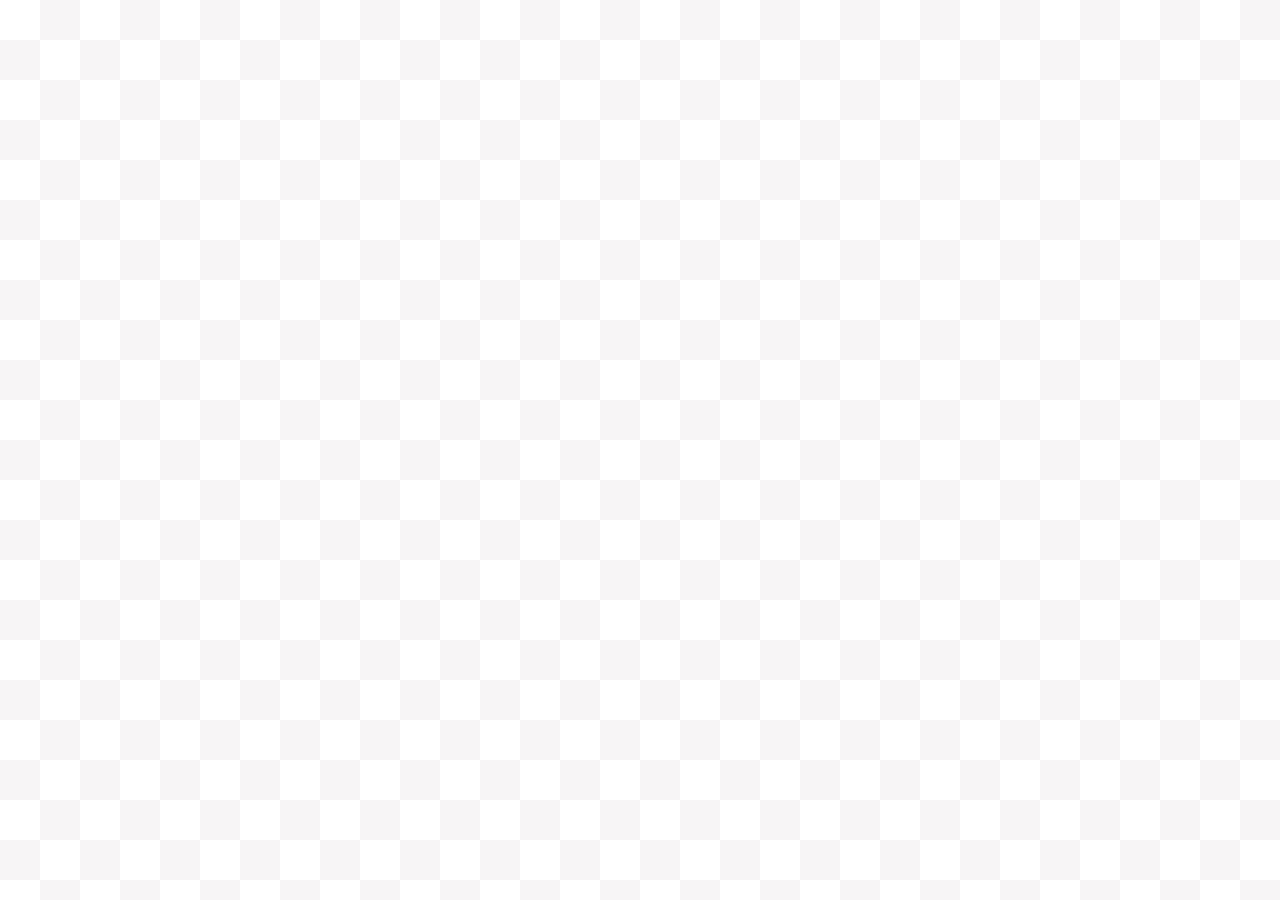
==== index.html @ d71b9b4b "first commit" ====
<!DOCTYPE html>
<html lang="ja">
<head>
    <meta charset="UTF-8">
    <meta http-equiv="X-UA-Compatible" content="IE=edge">
    <meta name="viewport" content="width=device-width, initial-scale=1.0">
    <link rel="stylesheet" href="style.css">
    <link rel="stylesheet" href="cover.css">
    <script src="https://code.jquery.com/jquery-3.2.1.js" integrity="sha256-DZAnKJ/6XZ9si04Hgrsxu/8s717jcIzLy3oi35EouyE=" crossorigin="anonymous"></script>
    <script src="cover.js"></script>
    <title>takao's portfolio</title>
</head>
<body id="cover">
    <div class="first_view firstTimeHiddenElement">
        <div class="fv_container">
            <h1 class="copy"><img src="img/copy.png" alt="目標は人を助けるシステムで"></h1>
        </div>
    </div>
    <div class="bg firstTimeHiddenElement">
        <section class="mywork">
            <div class="mywork_content">
                <img src="img/MyWork2-3.png" alt="">
            </div>
        </section>
        <section class="myactivity">
            <h3 class="myactivity_title">
                <img src="img/myactivity_title1-2.png" alt="">
            </h3>
            <ul class="myactivity_contents">
                <li class="myactivity_content">
                    <div class="myactivity_content_img">
                        <img src="img/myactivity_img1-1.png" alt="">
                    </div>
                    <h4 class="myactivity_content_title">
                        <img src="img/myactivity_title1.png" alt="">
                    </h4>
                    <p class="myactivity_content_text">
                        アイデアを持っている人とアイデアを実現できる人をマッチングさせるアプリを作っています
                    </p>
                </li>
                <li class="myactivity_content">
                    <div class="myactivity_content_img">
                        <img src="img/myactivity_img2.jpg" alt="">
                    </div>
                    <h4 class="myactivity_content_title">
                        <img src="img/myactivity_title2.png" alt="">
                    </h4>
                    <p class="myactivity_content_text">
                        ITの基本的な知識を身に付けたいと思い試験に向けて学習しています。
                    </p>
                </li>
                <li class="myactivity_content">
                    <div class="myactivity_content_img">
                        <img src="img/myactivity_img3.jpg" alt="">
                    </div>
                    <h4 class="myactivity_content_title">
                        <img src="img/myactivity_title3.png" alt="">
                    </h4>
                    <p class="myactivity_content_text">
                        ビジネス書を要約しています。<br>制作物を制作する時の情報整理にも役立っています。
                    </p>
                </li>
            </ul>
        </section>
        <section class="profile">
            <h3 class="profile_title">
                <img src="img/profile_title.png" alt="">
            </h3>
            <div class="profile_area">
                <div class="profile_icon">
                    <img src="img/profile_icon.png" alt="">
                </div>
                <div class="profile_txt">
                    <img src="img/profile_txt.png" alt="">
                </div>
            </div>
            <p class="profile_body">
                やりがいのある仕事がしたい。<br>
                そんな事を考えている時にプログラミングに出会いました。<br>
                最初はプログラミングの学習サービスでプログラムを学び、WEB制作の仕事を始め、「本格的に学びたい」「この分野ででかい仕事がしたい」と思いエンジニア転職に踏切ました。<br>
                今はWEBサービス以外にも、ロボット開発などハードウェアを操作する仕事もしてみたいなと思っています。
            </p>
        </section>
    </div>
    <footer class="footer firstTimeHiddenElement">
        <div class="footer_container">
            <p class="copyright">©takao-portfolio</p>
        </div>
    </footer>
</body>
</html>
---- style.css ----
* {
    margin: 0;
    padding: 0;
    box-sizing: border-box;
}

body {
    width:100%;
    background: linear-gradient(45deg, #f7f5f6 25%, transparent 25%, transparent 75%, #f7f5f6 75%),
                linear-gradient(45deg, #f7f5f6 25%, transparent 25%, transparent 75%, #f7f5f6 75%);
    background-color: #fff;
    background-size: 80px 80px;
    background-position: 0 0, 40px 40px;
}

/** ファーストビュー */
.first_view {
    height: 900px;
    background-image: url(img/FV.jpg);
    background-repeat: no-repeat;
    background-position: center center;
    /* opacity: 0; */
    z-index: 100;
    position: relative;
}

.fv_container {
    position: relative;
    max-width: 1200px;
    margin: 0 auto;
}

.copy {
    position: absolute;
    top: 140px;
    right: 105px;

    /* top: 105px;
        right: 78.75px; */
}

.copy img {
    width: 280px;
    
}

/** 背景 */
.bg {
    max-width: 900px;
    margin: 0 auto;
    background: #fff;
    padding-top: 250px;
    padding-bottom: 250px;
    box-shadow: 0px 0px 50px 80px #fff;
}

/** My Work */
.mywork_content {
    margin: 0 auto;
}

.mywork_content img {
    width: 600px;
    display: block;
    margin: 0 auto;
}

/** My Activity */
.myactivity {
    margin-top: 220px;
}

.myactivity_title img {
    width: 552px;
    margin: 0 auto;
    display: block;
    padding-right: 16px;
}

.myactivity_contents {
    margin-top: 80px;
}

.myactivity_content {
    list-style: none;
}

.myactivity_content:not(:first-child) {
    margin-top: 100px;
}

.myactivity_content_img img {
    width: 568px;
    display: block;
    margin: 0 auto;
}

.myactivity_content_title {
    width: 568px;
    margin: 0 auto;
}

.myactivity_content_title img {
    height: 64px;
    margin-top: 32px;
}

.myactivity_content_text {
    margin-top: 24px;
    width: 568px;
    margin: 0 auto;
    font-size: 20px;
    font-family: "游明朝", YuMincho, "Hiragino Mincho ProN W3", "ヒラギノ明朝 ProN W3", "Hiragino Mincho ProN", "HG明朝E", "ＭＳ Ｐ明朝", "ＭＳ 明朝", serif;
}

/** profile */
.profile {
    margin-top: 300px;
}

.profile_title img{
    width: 552px;
    margin: 0 auto;
    display: block;
    padding-right: 16px;
}

.profile_area {
    display: flex;
    justify-content: space-between;
    width: 720px;
    margin: 0 auto;
    margin-top: 96px;
    column-gap: 60px;
}

.profile_icon {
    width: 45%;
}

.profile_icon img {
    width: 100%;
}

.profile_txt {
    width: 55%;
}

.profile_txt img {
    width: 100%;
    margin-top: 14%;
}

.profile_body {
    padding-top: 56px;
    width: 720px;
    margin: 0 auto;
    font-size: 20px;
    line-height: 1.8em;
    font-family: "游明朝", YuMincho, "Hiragino Mincho ProN W3", "ヒラギノ明朝 ProN W3", "Hiragino Mincho ProN", "HG明朝E", "ＭＳ Ｐ明朝", "ＭＳ 明朝", serif;
}

.footer {
    background: #000;
}

.footer_container {
    max-width: 1080px;
    height: 140px;
    margin: 0 auto;
    display: flex;
    align-items: center;
    justify-content: end;
}

.copyright {
    color: #fff;
    font-size: 36px;
    font-family: "游明朝", YuMincho, "Hiragino Mincho ProN W3", "ヒラギノ明朝 ProN W3", "Hiragino Mincho ProN", "HG明朝E", "ＭＳ Ｐ明朝", "ＭＳ 明朝", serif;
}

@media screen and (max-width: 1440px) {
    /** ファーストビュー */
    .first_view {
        background-size: cover;
        height: 810px;
    }

    .copy {
        top: 105px;
        right: 78.75px;
    }

    .copy img {
        width: calc(1440 / 1920 * 100%);
    }

    .first_view_cover {
        background-size: cover;
        height: 810px;
    }

    .copy_cover {
        top: 105px;
        right: 78.75px;
    }

    .copy_cover img {
        width: calc(1440 / 1920 * 100%);
    }
}
---- cover.css ----
/** cover */

.first_view_cover {
    position: fixed;
    top: 0;
    left: 0;
    background: #fff;
    width: 100vw;
    height: 100vh;
    z-index: 300;
}

.fv_container_cover {
    /* position: relative;
    max-width: 1200px;
    height: auto;
    margin: 0 auto; */
}

.copy_cover {
    position: fixed;
    top: 50%;
    left: 50%;
    transform: translate(-50%, -50%);
}

.copy_cover img {
    transition: transform 1.5s;
    transform: scale(0);
}

.firstTimeHiddenElement {
    display: none;
}

.cover {
    position: fixed;
    top: 0;
    left: 0;
    background: #fff;
    width: 100vw;
    height: 100%;
    z-index: 300;
}
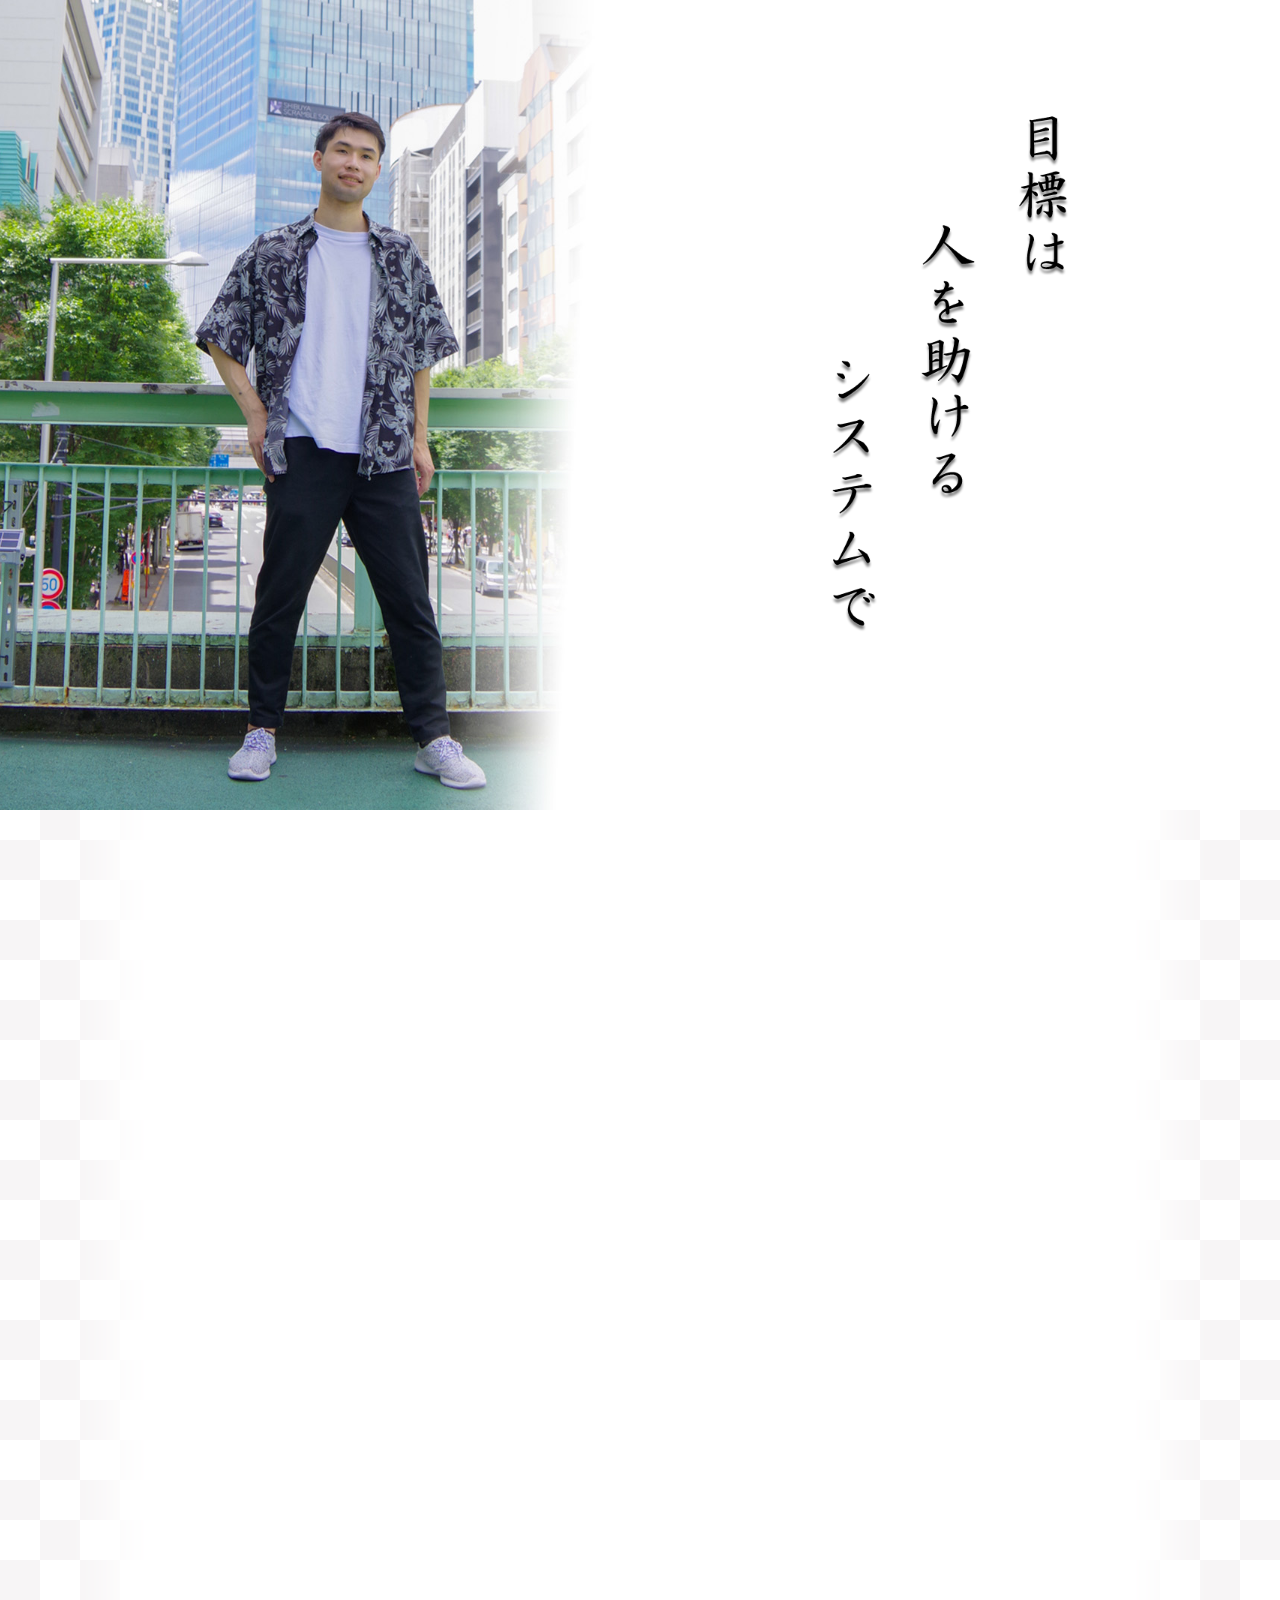
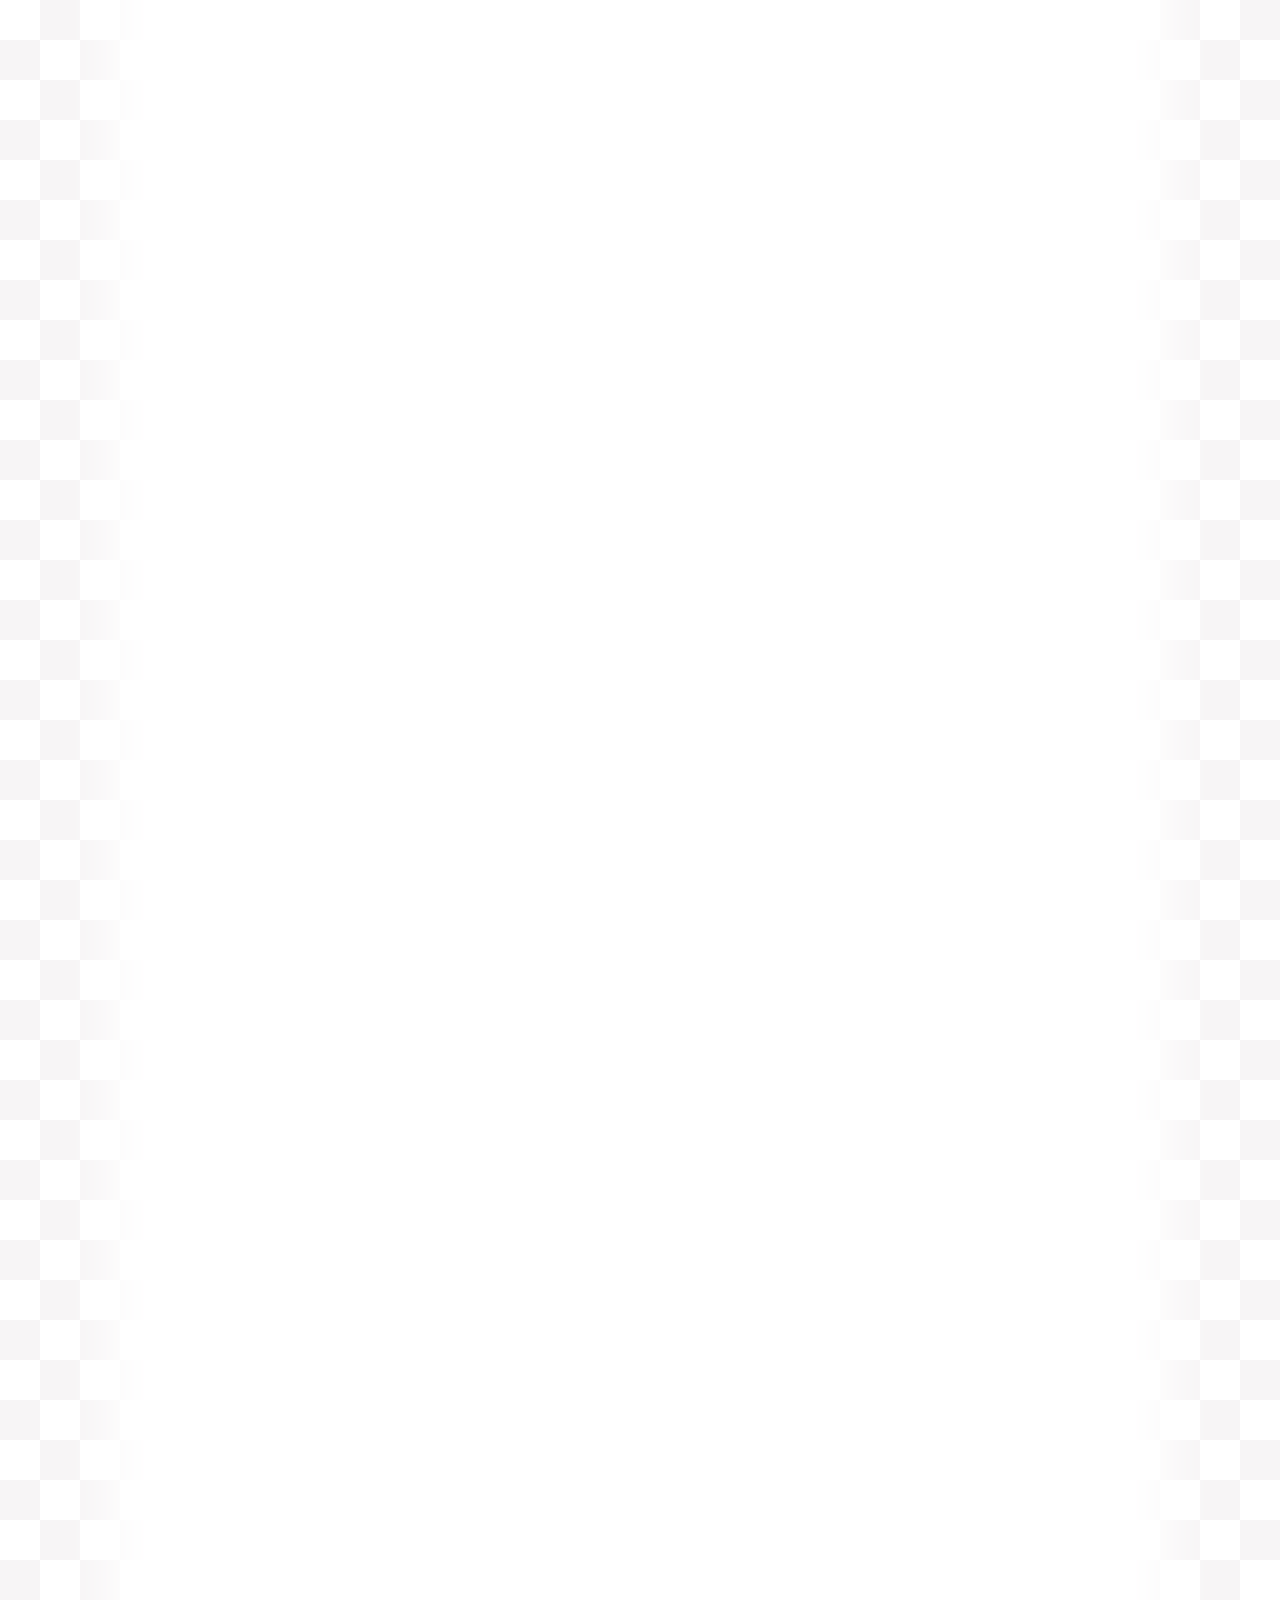
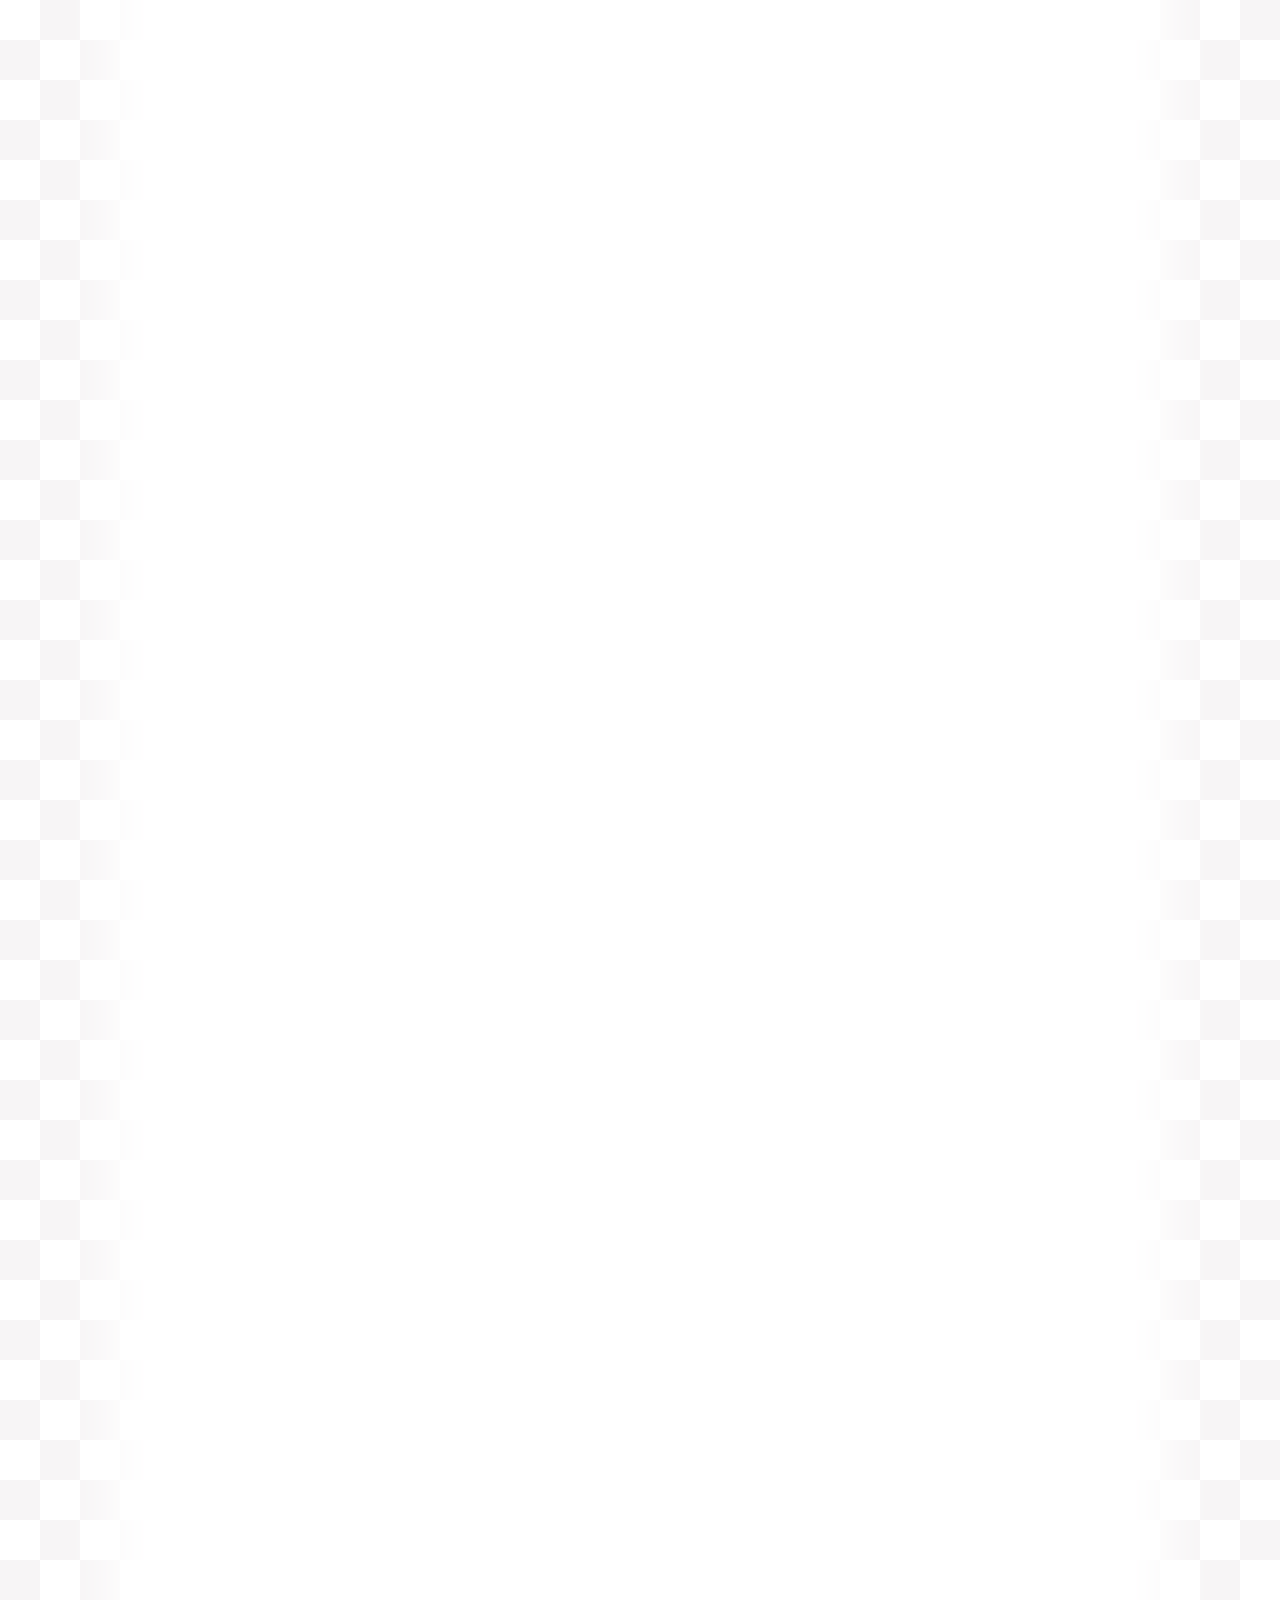
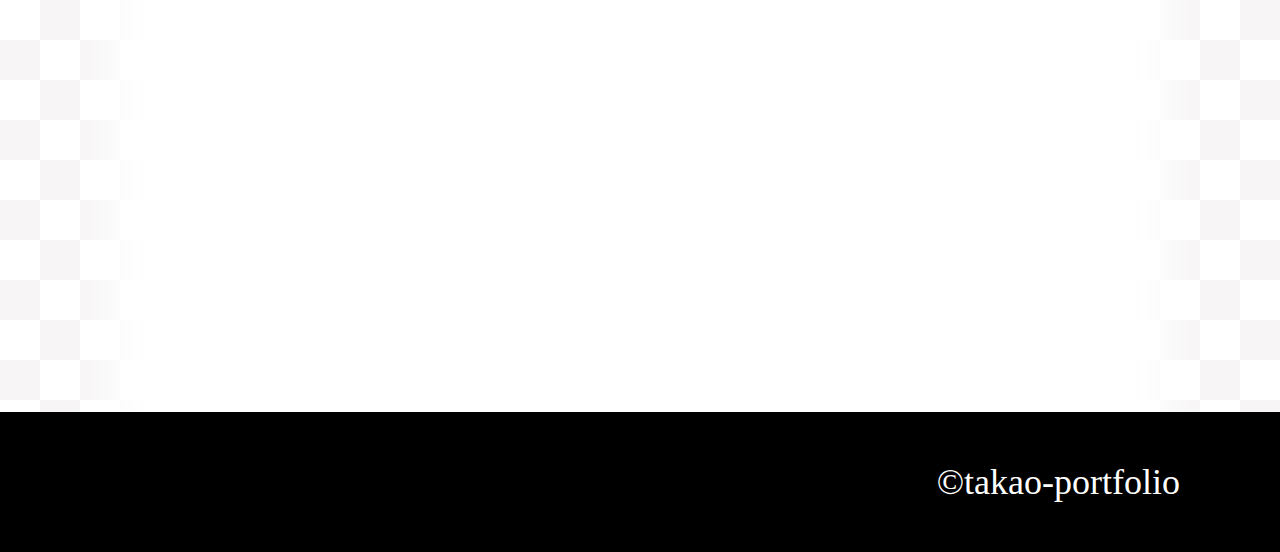
==== commit c5bbcf60: "add animation" ====
--- a/index.html
+++ b/index.html
@@ -4,10 +4,12 @@
     <meta charset="UTF-8">
     <meta http-equiv="X-UA-Compatible" content="IE=edge">
     <meta name="viewport" content="width=device-width, initial-scale=1.0">
-    <link rel="stylesheet" href="style.css">
-    <link rel="stylesheet" href="cover.css">
+    <link rel="stylesheet" href="css/style.css">
+    <link rel="stylesheet" href="css/animation.css">
+    <!-- <link rel="stylesheet" href="css/cover.css"> -->
     <script src="https://code.jquery.com/jquery-3.2.1.js" integrity="sha256-DZAnKJ/6XZ9si04Hgrsxu/8s717jcIzLy3oi35EouyE=" crossorigin="anonymous"></script>
-    <script src="cover.js"></script>
+    <script src="js/animation.js"></script>
+    <!-- <script src="js/cover.js"></script> -->
     <title>takao's portfolio</title>
 </head>
 <body id="cover">
@@ -19,15 +21,15 @@
     <div class="bg firstTimeHiddenElement">
         <section class="mywork">
             <div class="mywork_content">
-                <img src="img/MyWork2-3.png" alt="">
+                <img class="fadein" src="img/MyWork2-3.png" alt="">
             </div>
         </section>
         <section class="myactivity">
             <h3 class="myactivity_title">
-                <img src="img/myactivity_title1-2.png" alt="">
+                <img class="fadein" src="img/myactivity_title1-2.png" alt="">
             </h3>
             <ul class="myactivity_contents">
-                <li class="myactivity_content">
+                <li class="myactivity_content fadein">
                     <div class="myactivity_content_img">
                         <img src="img/myactivity_img1-1.png" alt="">
                     </div>
@@ -38,7 +40,7 @@
                         アイデアを持っている人とアイデアを実現できる人をマッチングさせるアプリを作っています
                     </p>
                 </li>
-                <li class="myactivity_content">
+                <li class="myactivity_content fadein">
                     <div class="myactivity_content_img">
                         <img src="img/myactivity_img2.jpg" alt="">
                     </div>
@@ -49,7 +51,7 @@
                         ITの基本的な知識を身に付けたいと思い試験に向けて学習しています。
                     </p>
                 </li>
-                <li class="myactivity_content">
+                <li class="myactivity_content fadein">
                     <div class="myactivity_content_img">
                         <img src="img/myactivity_img3.jpg" alt="">
                     </div>
@@ -64,9 +66,9 @@
         </section>
         <section class="profile">
             <h3 class="profile_title">
-                <img src="img/profile_title.png" alt="">
+                <img class="fadein" src="img/profile_title.png" alt="">
             </h3>
-            <div class="profile_area">
+            <div class="profile_area fadein">
                 <div class="profile_icon">
                     <img src="img/profile_icon.png" alt="">
                 </div>
@@ -74,7 +76,7 @@
                     <img src="img/profile_txt.png" alt="">
                 </div>
             </div>
-            <p class="profile_body">
+            <p class="profile_body fadein">
                 やりがいのある仕事がしたい。<br>
                 そんな事を考えている時にプログラミングに出会いました。<br>
                 最初はプログラミングの学習サービスでプログラムを学び、WEB制作の仕事を始め、「本格的に学びたい」「この分野ででかい仕事がしたい」と思いエンジニア転職に踏切ました。<br>
--- a/css/style.css
+++ b/css/style.css
@@ -0,0 +1,210 @@
+* {
+    margin: 0;
+    padding: 0;
+    box-sizing: border-box;
+}
+
+body {
+    width:100%;
+    background: linear-gradient(45deg, #f7f5f6 25%, transparent 25%, transparent 75%, #f7f5f6 75%),
+                linear-gradient(45deg, #f7f5f6 25%, transparent 25%, transparent 75%, #f7f5f6 75%);
+    background-color: #fff;
+    background-size: 80px 80px;
+    background-position: 0 0, 40px 40px;
+}
+
+/** ファーストビュー */
+.first_view {
+    height: 900px;
+    background-image: url(../img/FV.jpg);
+    background-repeat: no-repeat;
+    background-position: center center;
+    z-index: 100;
+    position: relative;
+}
+
+.fv_container {
+    position: relative;
+    max-width: 1200px;
+    margin: 0 auto;
+}
+
+.copy {
+    position: absolute;
+    top: 140px;
+    right: 105px;
+
+    /* top: 105px;
+        right: 78.75px; */
+}
+
+.copy img {
+    width: 280px;
+    
+}
+
+/** 背景 */
+.bg {
+    max-width: 900px;
+    margin: 0 auto;
+    background: #fff;
+    padding-top: 250px;
+    padding-bottom: 250px;
+    box-shadow: 0px 0px 50px 80px #fff;
+}
+
+/** My Work */
+.mywork_content {
+    margin: 0 auto;
+}
+
+.mywork_content img {
+    width: 600px;
+    display: block;
+    margin: 0 auto;
+}
+
+/** My Activity */
+.myactivity {
+    margin-top: 220px;
+}
+
+.myactivity_title img {
+    width: 552px;
+    margin: 0 auto;
+    display: block;
+    padding-right: 16px;
+}
+
+.myactivity_contents {
+    margin-top: 80px;
+}
+
+.myactivity_content {
+    list-style: none;
+}
+
+.myactivity_content:not(:first-child) {
+    margin-top: 100px;
+}
+
+.myactivity_content_img img {
+    width: 568px;
+    display: block;
+    margin: 0 auto;
+}
+
+.myactivity_content_title {
+    width: 568px;
+    margin: 0 auto;
+}
+
+.myactivity_content_title img {
+    height: 64px;
+    margin-top: 32px;
+}
+
+.myactivity_content_text {
+    margin-top: 24px;
+    width: 568px;
+    margin: 0 auto;
+    font-size: 20px;
+    font-family: "游明朝", YuMincho, "Hiragino Mincho ProN W3", "ヒラギノ明朝 ProN W3", "Hiragino Mincho ProN", "HG明朝E", "ＭＳ Ｐ明朝", "ＭＳ 明朝", serif;
+}
+
+/** profile */
+.profile {
+    margin-top: 300px;
+}
+
+.profile_title img{
+    width: 552px;
+    margin: 0 auto;
+    display: block;
+    padding-right: 16px;
+}
+
+.profile_area {
+    display: flex;
+    justify-content: space-between;
+    width: 720px;
+    margin: 0 auto;
+    margin-top: 96px;
+    column-gap: 60px;
+}
+
+.profile_icon {
+    width: 45%;
+}
+
+.profile_icon img {
+    width: 100%;
+}
+
+.profile_txt {
+    width: 55%;
+}
+
+.profile_txt img {
+    width: 100%;
+    margin-top: 14%;
+}
+
+.profile_body {
+    padding-top: 56px;
+    width: 720px;
+    margin: 0 auto;
+    font-size: 20px;
+    line-height: 1.8em;
+    font-family: "游明朝", YuMincho, "Hiragino Mincho ProN W3", "ヒラギノ明朝 ProN W3", "Hiragino Mincho ProN", "HG明朝E", "ＭＳ Ｐ明朝", "ＭＳ 明朝", serif;
+}
+
+.footer {
+    background: #000;
+}
+
+.footer_container {
+    max-width: 1080px;
+    height: 140px;
+    margin: 0 auto;
+    display: flex;
+    align-items: center;
+    justify-content: end;
+}
+
+.copyright {
+    color: #fff;
+    font-size: 36px;
+    font-family: "游明朝", YuMincho, "Hiragino Mincho ProN W3", "ヒラギノ明朝 ProN W3", "Hiragino Mincho ProN", "HG明朝E", "ＭＳ Ｐ明朝", "ＭＳ 明朝", serif;
+}
+
+@media screen and (max-width: 1440px) {
+    /** ファーストビュー */
+    .first_view {
+        background-size: cover;
+        height: 810px;
+    }
+
+    .copy {
+        top: 105px;
+        right: 78.75px;
+    }
+
+    .copy img {
+        width: calc(1440 / 1920 * 100%);
+    }
+
+    .first_view_cover {
+        background-size: cover;
+        height: 810px;
+    }
+
+    .copy_cover {
+        top: 105px;
+        right: 78.75px;
+    }
+
+    .copy_cover img {
+        width: calc(1440 / 1920 * 100%);
+    }
+}--- a/css/animation.css
+++ b/css/animation.css
@@ -0,0 +1,10 @@
+.fadein {
+    opacity : 0;
+    transform : translate(0, 100px);
+    transition : all 1s;
+  }
+   
+  .fadein.active{
+    opacity : 1;
+    transform : translate(0, 0);
+  }--- a/css/cover.css
+++ b/css/cover.css
@@ -0,0 +1,37 @@
+/** cover */
+
+.first_view_cover {
+    position: fixed;
+    top: 0;
+    left: 0;
+    background: #fff;
+    width: 100vw;
+    height: 100vh;
+    z-index: 300;
+}
+
+.copy_cover {
+    position: fixed;
+    top: 50%;
+    left: 50%;
+    transform: translate(-50%, -50%);
+}
+
+.copy_cover img {
+    transition: transform 1.5s;
+    transform: scale(0);
+}
+
+.firstTimeHiddenElement {
+    display: none;
+}
+
+.cover {
+    position: fixed;
+    top: 0;
+    left: 0;
+    background: #fff;
+    width: 100vw;
+    height: 100%;
+    z-index: 300;
+}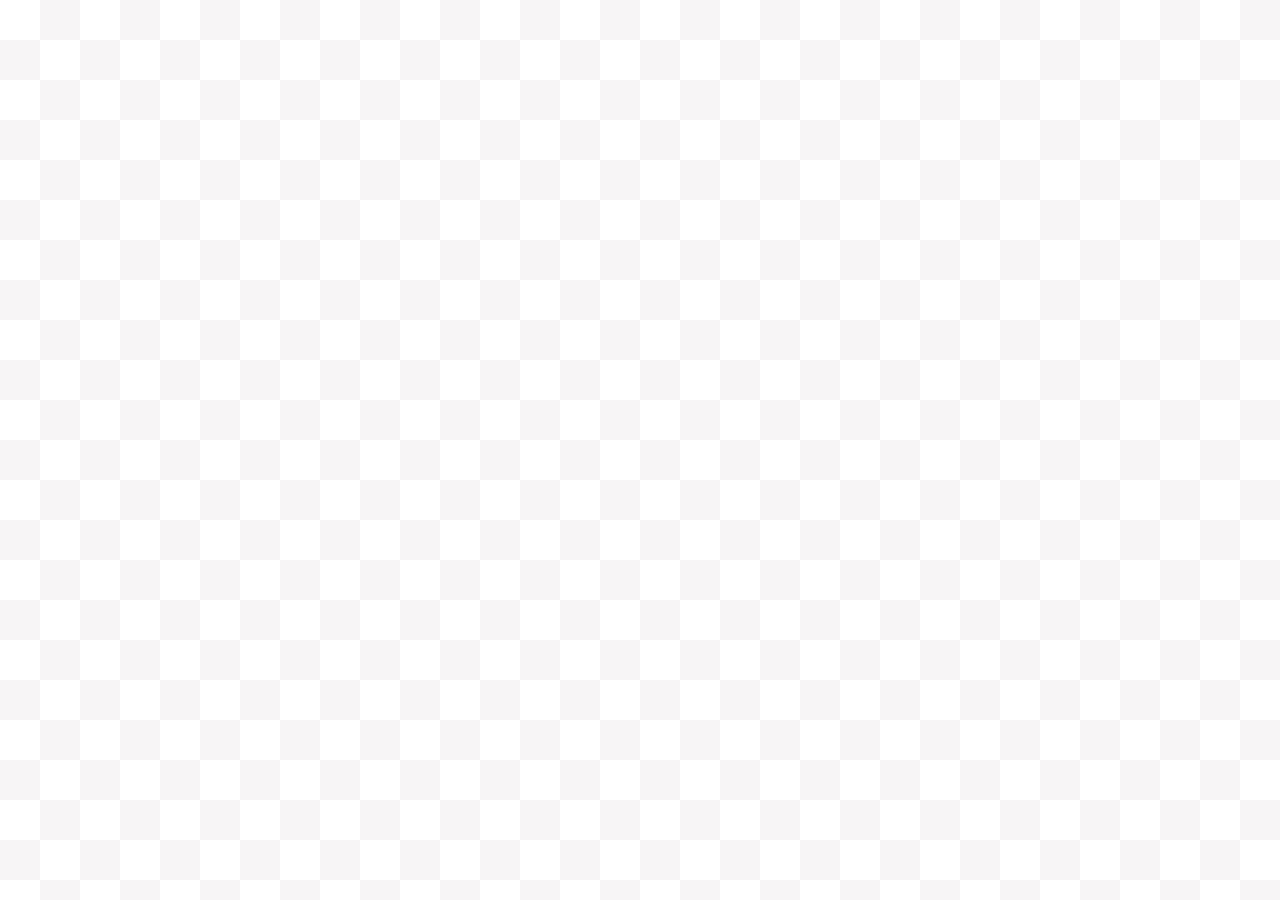
==== commit 3d846b52: "mywork animation edit" ====
--- a/index.html
+++ b/index.html
@@ -6,10 +6,10 @@
     <meta name="viewport" content="width=device-width, initial-scale=1.0">
     <link rel="stylesheet" href="css/style.css">
     <link rel="stylesheet" href="css/animation.css">
-    <!-- <link rel="stylesheet" href="css/cover.css"> -->
+    <link rel="stylesheet" href="css/cover.css">
     <script src="https://code.jquery.com/jquery-3.2.1.js" integrity="sha256-DZAnKJ/6XZ9si04Hgrsxu/8s717jcIzLy3oi35EouyE=" crossorigin="anonymous"></script>
     <script src="js/animation.js"></script>
-    <!-- <script src="js/cover.js"></script> -->
+    <script src="js/cover.js"></script>
     <title>takao's portfolio</title>
 </head>
 <body id="cover">
@@ -29,38 +29,44 @@
                 <img class="fadein" src="img/myactivity_title1-2.png" alt="">
             </h3>
             <ul class="myactivity_contents">
-                <li class="myactivity_content fadein">
+                <li class="myactivity_content">
                     <div class="myactivity_content_img">
-                        <img src="img/myactivity_img1-1.png" alt="">
+                        <img class="fadein" src="img/myactivity_img1-1.png" alt="">
                     </div>
-                    <h4 class="myactivity_content_title">
-                        <img src="img/myactivity_title1.png" alt="">
-                    </h4>
-                    <p class="myactivity_content_text">
-                        アイデアを持っている人とアイデアを実現できる人をマッチングさせるアプリを作っています
-                    </p>
+                    <div class="fadein">
+                        <h4 class="myactivity_content_title">
+                            <img src="img/myactivity_title1.png" alt="">
+                        </h4>
+                        <p class="myactivity_content_text">
+                            アイデアを持っている人とアイデアを実現できる人をマッチングさせるアプリを作っています
+                        </p>
+                    </div>
                 </li>
-                <li class="myactivity_content fadein">
+                <li class="myactivity_content">
                     <div class="myactivity_content_img">
-                        <img src="img/myactivity_img2.jpg" alt="">
+                        <img class="fadein" src="img/myactivity_img2.jpg" alt="">
                     </div>
-                    <h4 class="myactivity_content_title">
-                        <img src="img/myactivity_title2.png" alt="">
-                    </h4>
-                    <p class="myactivity_content_text">
-                        ITの基本的な知識を身に付けたいと思い試験に向けて学習しています。
-                    </p>
+                    <div class="fadein">
+                        <h4 class="myactivity_content_title">
+                            <img src="img/myactivity_title2.png" alt="">
+                        </h4>
+                        <p class="myactivity_content_text">
+                            ITの基本的な知識を身に付けたいと思い試験に向けて学習しています。
+                        </p>
+                    </div>
                 </li>
-                <li class="myactivity_content fadein">
+                <li class="myactivity_content">
                     <div class="myactivity_content_img">
-                        <img src="img/myactivity_img3.jpg" alt="">
+                        <img class="fadein" src="img/myactivity_img3.jpg" alt="">
                     </div>
-                    <h4 class="myactivity_content_title">
-                        <img src="img/myactivity_title3.png" alt="">
-                    </h4>
-                    <p class="myactivity_content_text">
-                        ビジネス書を要約しています。<br>制作物を制作する時の情報整理にも役立っています。
-                    </p>
+                    <div class="fadein">
+                        <h4 class="myactivity_content_title">
+                            <img src="img/myactivity_title3.png" alt="">
+                        </h4>
+                        <p class="myactivity_content_text">
+                            ビジネス書を要約しています。<br>制作物を制作する時の情報整理にも役立っています。
+                        </p>
+                    </div>
                 </li>
             </ul>
         </section>
